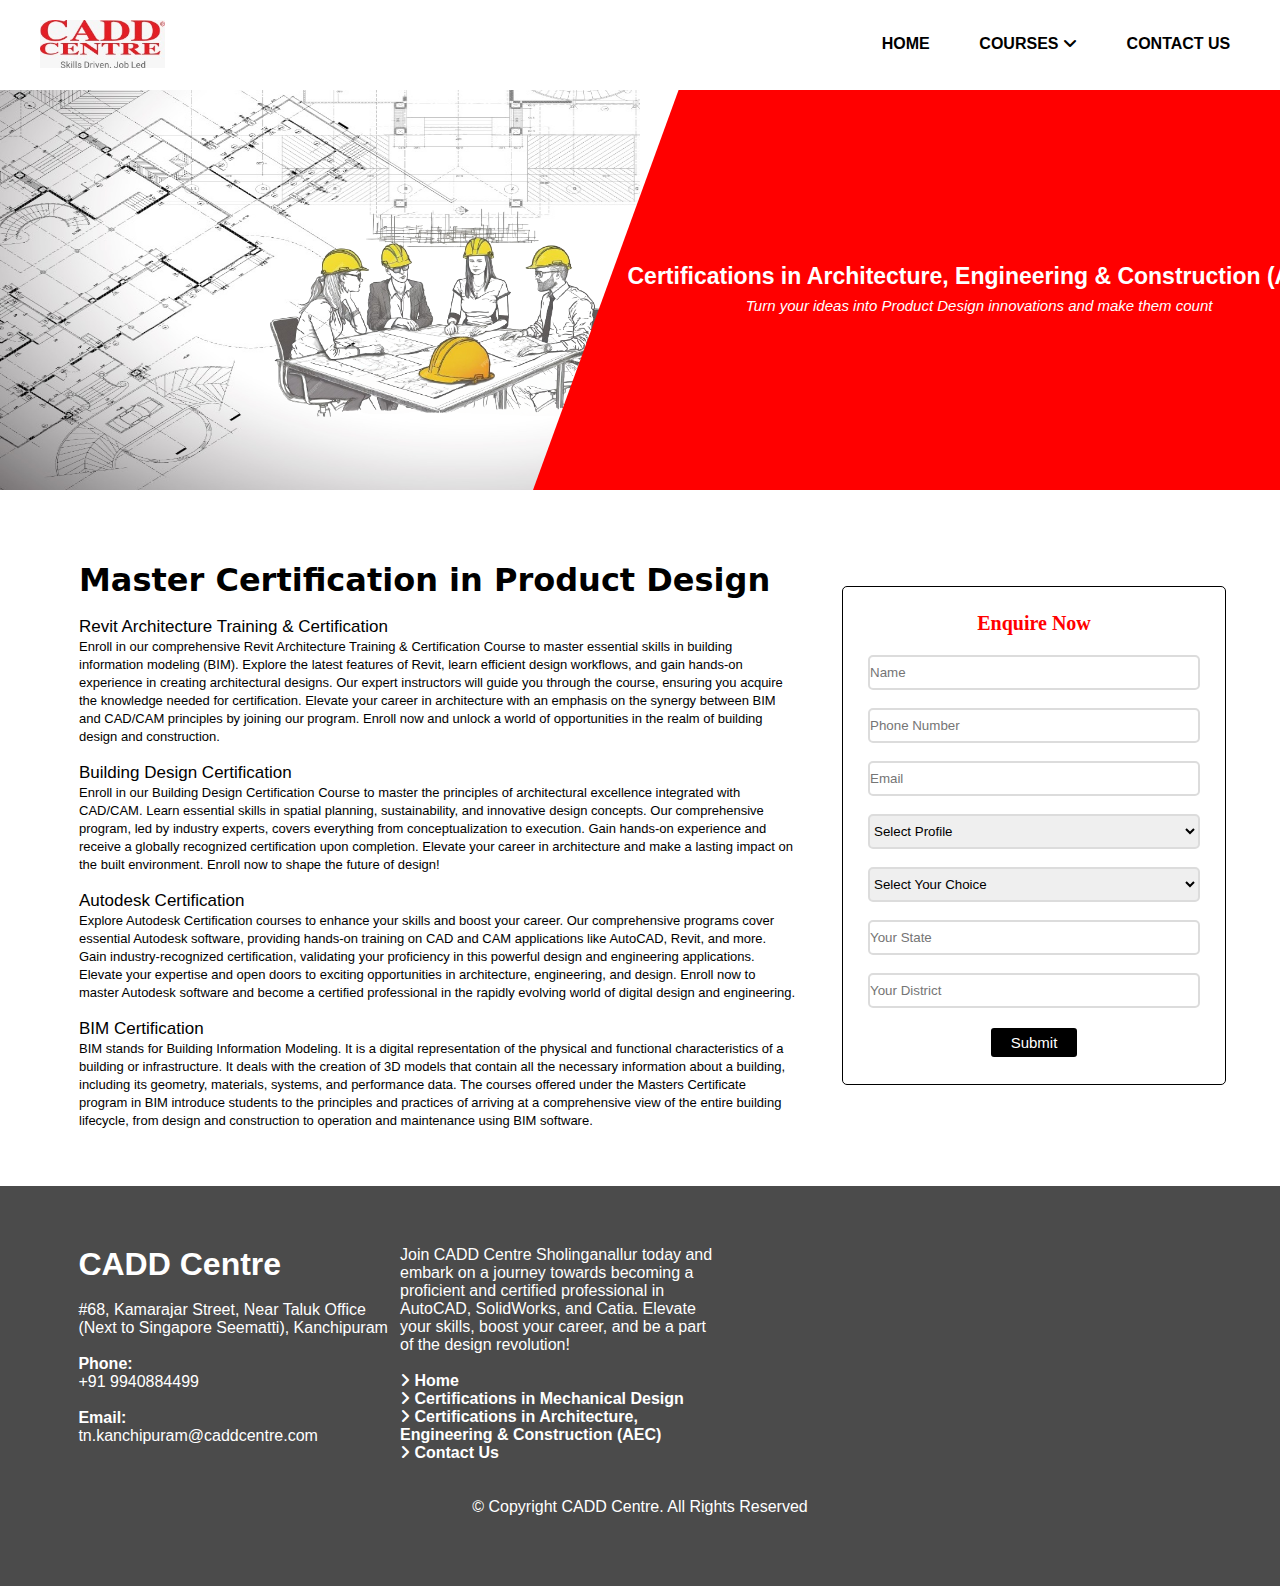
==== civil.html @ 7d3928d8 "cadd" ====
<!DOCTYPE html>
<html lang="en">

<head>
    <meta charset="UTF-8" />
    <meta name="viewport" content="width=device-width, initial-scale=1.0" />
    <title>Civil | CADD Centre</title>

    <!-- icon link -->
    <link rel="stylesheet" href="https://cdnjs.cloudflare.com/ajax/libs/font-awesome/4.7.0/css/font-awesome.min.css" />

    <!-- jquery cdn -->
    <script src="https://ajax.googleapis.com/ajax/libs/jquery/3.7.1/jquery.min.js"></script>
    <!-- <script src="jquery-3.7.1.min.js"></script> -->

    <!-- external css -->
    <link rel="stylesheet" href="style/civil.css" />

    <!-- JavaScript link  -->
    <meta name="viewport" content="width=device-width, initial-scale=1.0" />

    <!-- Fontawesome Link for Icons -->
    <link rel="stylesheet" href="https://cdnjs.cloudflare.com/ajax/libs/font-awesome/6.3.0/css/all.min.css" />

    <!-- js - start -->
    <!-- <script type="text/javascript" src="https://cdn.jsdelivr.net/npm/@emailjs/browser@3/dist/email.min.js">
    </script>
    <script type="text/javascript">
        (function () {
            emailjs.init("lBMxgaxpYHD79GW4n");
        })();
    </script> -->
    <!-- js - end -->
</head>

<body>
    <!-- Navbar -->
    <section id="nav">
        <div id="nav1">
            <a href="index.html"><img id="image" src="img/cadd_centre_logo.jpg" alt=""></a>
        </div>
        <div>

        </div>
        <div id="nav2">
            <ul id="ull">
                <li><a href="index.html"><strong>HOME</strong></a></li>
                <div id="crse">
                    <li><strong>COURSES&nbsp;<i class="fa fa-angle-down" aria-hidden="true"></i></strong></li>
                    <div id="dv1">
                        <a href="mech.html">
                            <li>Certifications in Mechanical Design</li>
                        </a>
                        <hr width="90%">
                        <a href="civil.html">
                            <li>Certifications in Architecture, Engineering & Construction (AEC)</li>
                        </a>
                    </div>
                </div>
                <li><a href="#contact"><strong>CONTACT US</strong></a></li>
            </ul>
        </div>
        <i id="ic" class="fa fa-bars" aria-hidden="true" onclick="ic()"></i>
    </section>

    <!-- Section1 -->
    <section id="section1">
        <div id="div_img">
            <img id="civil_banner" src="img/civil banner_cleanup.jpg" width="100%" height="400px" alt="" />
            <img id="civil_img" src="img/civil_img-removebg-preview.png" width="30%" alt="" />
        </div>
        <div id="div_con">
            <div>
                <p class="b-heading"><strong>
                        Certifications in Architecture, Engineering & Construction (AEC)</strong><br>
                    <span style="font-style: italic;">
                        Turn your ideas into Product Design innovations and make them count
                    </span>
                </p>
            </div>
        </div>
    </section><br><br>

    <!-- Content -->
    <section class="content">
        <div class="left-c">
            <div class="container-box  cb-1" id="d1">
                <h1>Master Certification in Product Design</h1><br>
                <ul id="ul0">
                    <li><p>Revit Architecture Training & Certification</p>
                    <span class="span0">Enroll in our comprehensive Revit Architecture Training & Certification Course to master essential skills in building information modeling (BIM). Explore the latest features of Revit, learn efficient design workflows, and gain hands-on experience in creating architectural designs. Our expert instructors will guide you through the course, ensuring you acquire the knowledge needed for certification. Elevate your career in architecture with an emphasis on the synergy between BIM and CAD/CAM principles by joining our program. Enroll now and unlock a world of opportunities in the realm of building design and construction.</span></li><br>
                    <li><p>Building Design Certification</p>
                    <span class="span0">Enroll in our Building Design Certification Course to master the principles of architectural excellence integrated with CAD/CAM. Learn essential skills in spatial planning, sustainability, and innovative design concepts. Our comprehensive program, led by industry experts, covers everything from conceptualization to execution. Gain hands-on experience and receive a globally recognized certification upon completion. Elevate your career in architecture and make a lasting impact on the built environment. Enroll now to shape the future of design!</span></li><br>
                    <li><p>Autodesk Certification</p>
                    <span class="span0">Explore Autodesk Certification courses to enhance your skills and boost your career. Our comprehensive programs cover essential Autodesk software, providing hands-on training on CAD and CAM applications like AutoCAD, Revit, and more. Gain industry-recognized certification, validating your proficiency in this powerful design and engineering applications. Elevate your expertise and open doors to exciting opportunities in architecture, engineering, and design. Enroll now to master Autodesk software and become a certified professional in the rapidly evolving world of digital design and engineering.</span></li><br>
                    <li><p>BIM Certification</p>
                    <span class="span0">BIM stands for Building Information Modeling. It is a digital representation of the physical and functional characteristics of a building or infrastructure. It deals with the creation of 3D models that contain all the necessary information about a building, including its geometry, materials, systems, and performance data. The courses offered under the Masters Certificate program in BIM introduce students to the principles and practices of arriving at a comprehensive view of the entire building lifecycle, from design and construction to operation and maintenance using BIM software.</span></li>
                    
                </ul>
            </div>
        </div>

        <!-- Form -->
        <div class="form">
            <form>
                <p class="en"><strong>Enquire Now</strong></p>
                <input class="form-in" id="name" type="text" placeholder="Name" required /><br />
                <input class="form-in" id="number" type="tel" placeholder="Phone Number" required /><br />
                <input class="form-in" id="email" type="email" placeholder="Email" required /><br />
                <select class="form-in" name="" id="form-profile" required>
                    <option value="Select Profile">Select Profile</option>
                    <option value="Student (1st, 2nd, 3rd Year)">Student (1st, 2nd, 3rd Year)</option>
                    <option value="Student (Final Year)">Student (Final Year)</option>
                    <option value="Graduate / Job Seeker">Graduate / Job Seeker</option>
                    <option value="Working Professional">Working Professional</option>
                </select><br />
                <select class="form-in" name="" id="form-certificate" required>
                    <option value="Select Your Choice">Select Your Choice</option>
                    <option value="Expert Certification in Architecture Design">Revit Architecture Training & Certification</option>
                    <option value="Expert Certification in Building Design">Building Design Certification</option>
                    <option value="Expert Certification in Interior Design">Autodesk Certification</option>
                </select><br />
                <input class="form-in" id="state" type="text" placeholder="Your State" class="inp1" required />&nbsp;
                <input type="text" id="district" placeholder="Your District" class="inp1 form-in" required /><br />

                <button type="submit" class="fs-btn" onclick="sendmail()">Submit</button>
            </form>
        </div>
    </section>

    <!-- Footer -->
    <section id="f00">
        <div id="f01">
            <div id="f02">
                <h1>CADD Centre</h1><br>
                <p>#68, Kamarajar Street, Near Taluk Office (Next to Singapore Seematti), Kanchipuram <br><br>
                <h4>Phone:</h4>+91 9940884499 <br><br>
                <h4>Email:</h4>tn.kanchipuram@caddcentre.com
                </p>
            </div>
            <div id="f03">
                <p>Join CADD Centre Sholinganallur today and embark on a journey towards becoming a proficient and
                    certified professional in AutoCAD, SolidWorks, and Catia. Elevate your skills, boost your career,
                    and be a part of the design revolution!</p><br>
                <ul>
                    <a href="index.html">
                        <li><i class="fa fa-angle-right" aria-hidden="true"></i> Home</li>
                    </a>
                    <a href="#">
                        <li><i class="fa fa-angle-right" aria-hidden="true"></i> Certifications in Mechanical Design</li>
                    </a>
                    <a href="civil.html">
                        <li><i class="fa fa-angle-right" aria-hidden="true"></i> Certifications in Architecture,
                            Engineering & Construction (AEC)</li>
                    </a>
                    <a href="index.html">
                        <li><i class="fa fa-angle-right" aria-hidden="true"></i> Contact Us</li>
                    </a>
                </ul>
            </div>
            <div id="f04">
                <iframe width="100%" height="100%" id="gmap_canvas"
                    src="https://maps.google.com/maps?q=68, Kamarajar Street, Near Taluk Office (Next to Singapore Seematti), Kanchipuram &t=&z=10&ie=UTF8&iwloc=&output=embed"
                    frameborder="0" scrolling="no" marginheight="0" marginwidth="0"></iframe>
            </div>
        </div>
        <div id="f05">
            <br><br>
            © Copyright CADD Centre. All Rights Reserved
        </div>
    </section>

    <!-- Mlist -->
    <div id="mlist2">
        <span id="x2">&times;</span><br><br>
        <img src="image/cadd_centre_logo.svg" alt="">
        <ul>
            <a href="index.html">
                <li>HOME</li>
            </a>
            <li id="crs">COURSES&nbsp;<i class="fa fa-angle-down" aria-hidden="true"></i></li>
            <div id="d0001">
                <li><a href="mech.html">Certification in Mechanical Design</a></li>
                <hr width="80%">
                <li><a href="civil.html">Cerification in AEC</a></li>
            </div>
            <a href="">
                <li>CONTACT US</li>
            </a>
        </ul>
    </div>

</body>
<script>

    // EmailJs----------------------------------------------
    function sendmail() {
        console.log("inner send mail");
        var params = {
            name: document.getElementById("name").value,
            number: document.getElementById("number").value,
            email: document.getElementById("email").value,
            profile: document.getElementById("form-profile").value,
            certificate: document.getElementById("form-certificate").value,
            state: document.getElementById("state").value,
            district: document.getElementById("district").value
        }
        // emailjs.send("service_7q9h3kd", "template_8ku6hkp", params).then(function (res) {
        emailjs.send("service_7q9h3kd", "template_ga7hlzd", params).then(function (res) {
            alert("success! " + res.status);
        })
    }

    // Navbar-------------------------------------------------
    $(function () {
        $("#crse").click(function () {
            $("#dv1").slideToggle()
        })
    })

    // Responsive Navbar--------------------------------------
    $(function () {
        $("#ic").click(function () {
            $("#mlist2").slideToggle()
        })
        $("#x2").click(function () {
            $("#mlist2").slideToggle()
        })
    })

    $(function () {
        $("#crs").click(function () {
            $("#d0001").slideToggle()
        })
    })

</script>

</html>
---- style/civil.css ----
/* Civil Page */
* {
  margin: 0;
  padding: 0;
  box-sizing: border-box;
}

a {
  text-decoration: none;
}

/* --------------------------------------------------- */

/* Navbar */
#nav {
  font-family: 'Segoe UI', Tahoma, Geneva, Verdana, sans-serif;
  background-color: #fff;
  width: 100%;
  height: 90px;
  display: flex;
  position: sticky;
  top: 0px;
  z-index: 50;
  cursor: pointer;
}

#nav1 {
  width: 30%;
}

#nav1 #image {
  width: 65%;
  margin-left: 40px;
  margin-top: 20px;
}

#nav2 {
  width: 70%;
  margin-left: 50%;
}

#ull {
  display: flex;
  justify-content: space-evenly;
  padding-top: 35px;
  list-style-type: none;
}

#ull li:hover {
  color: red;
}

#dv2 {
  background-color: #ffffff;
  height: auto;
  display: none;
  position: absolute;
  top: 90px;
  z-index: 100;
  margin-left: -5px;
  padding: 10px;
  border: 1px solid rgb(165, 165, 165);
  border-top: none;
}

#nav2 #dv1 {
  background-color: #ffffff;
  height: 120px;
  display: none;
  position: absolute;
  top: 90px;
  z-index: 100;
  margin-left: -100px;
  padding: 10px 10px;
  border: 1px solid rgb(165, 165, 165);
  border-top: none;
}


#nav2 a {
  color: black;
}

#nav2 a:hover {
  color: red;
}

#dv1 li {
  padding: 10px;
}

#dv2 li {
  padding: 5px;
}

#ic {
  display: none;
  cursor: pointer;
  margin: 25px;
}

#dv2 li {
  margin-top: 10px;
  width: 50%;
}

/* --------------------------------------------------- */

/* Section 1 */
#section1 {
  font-family: "Segoe UI", Tahoma, Geneva, Verdana, sans-serif;
  display: flex;
  width: 100%;
  height: 400px;
  overflow: hidden;
  margin-bottom: 10px;
}

#div_img {
  width: 50%;
  height: 400px;
}

#civil_banner {
  width: 50%;
  height: 400px;
  position: absolute;
}

#civil_img {
  position: absolute;
  margin-left: 250px;
  top: 200px;
  left: 0%;
}

#div_con {
  overflow: hidden;
  z-index: 10;
  width: 70%;
  height: 400px;
  background: #ff0000;
  transform-origin: bottom left;
  transform: skew(-20deg, 0deg);
  display: flex;
  align-items: center;
  justify-content: center;
}

.b-heading {
  text-align: center;
  color: white;
  font-size: 23px;
}

.b-heading span {
  font-size: 15px;
}

#div_con div {
  transform: skew(20deg, 0deg);
  width: 100%;
  display: flex;
  flex-direction: column;
  align-items: center;
  justify-content: center;
}

/* --------------------------------------------------- */

/* Content */
.content {
  display: flex;
  justify-content: center;
  gap: 20px;
  height: 650px;
  width: 100%;
}

#d1 h1{
  font-family: system-ui, -apple-system, BlinkMacSystemFont, 'Segoe UI', Roboto, Oxygen, Ubuntu, Cantarell, 'Open Sans', 'Helvetica Neue', sans-serif;
  text-align: left;
}

#d1 #ul0 li{
  list-style-type: none;
}

#d1 #ul0 p{
  font-family: Impact, Haettenschweiler, 'Arial Narrow Bold', sans-serif;
  font-size: 17px;
}

#d1 #ul0 .span0{
  font-family: 'Segoe UI', Tahoma, Geneva, Verdana, sans-serif;
  font-size: 13px;
}

.content .left-c {
  width: 60%;
  padding: 25px;
}

.content .form {
  width: 30%;
}

/* --------------------------------------------------- */

/* Form*/
.en {
  font-size: 20px;
  color: red;
  margin-bottom: 20px;
}

.form form {
  margin-top: 50px;
  border: 1px solid;
  border-radius: 5px;
  display: flex;
  flex-direction: column;
  padding: 25px;
  align-items: center;
}

.form form input,
select {
  height: 35px;
  border: 2px solid gainsboro;
  border-radius: 5px;
  width: 100%;
}

.form form input:focus,
select:focus {
  border: 2px solid gainsboro;
  outline: none;
}

.form form button {
  padding: 6px 20px;
  border: 2px solid;
  border-radius: 5px;
  font-size: 15px;
  color: white;
  background-color: black;
}

.form form button:hover {
  background-color: red;
}

/* --------------------------------------------------- */

/* Footer */
#f00 {
  margin-top: 0px;
  font-family: 'Segoe UI', Tahoma, Geneva, Verdana, sans-serif;
  width: 100%;
  height: 400px;
  color: white;
  background-color: rgb(75, 75, 75);
}

#f01 {
  width: 90%;
  display: flex;
  padding: 0px 40px;
  margin-left: 3%;
}

#f02 {
  margin-top: 60px;
  width: 30%;
}

#f03 {
  margin-top: 60px;
  width: 30%;
}

#f03 a {
  text-decoration: none;
  color: black;
}

#f03 i {
  color: white;
}

#f03 li {
  color: white;
  font-weight: bolder;
  list-style-type: none;
}

#f03 li:hover {
  color: red;
}

#f04 {
  margin-top: 60px;
  margin-left: 5%;
  width: 30%;
}

#f05 {
  text-align: center;
}

/* --------------------------------------------------- */

/* M-List */
#mlist2 {
  position: fixed;
  display: none;
  background-color: rgb(255, 255, 255);
  width: 100%;
  height: 100%;
  font-family: Impact, Haettenschweiler, 'Arial Narrow Bold', sans-serif;
  top: 0;
  z-index: 100;
  padding: 5%;
  text-align: center;
}

#mlist2 ul {
  margin-top: 50px;
}

#mlist2 li {
  font-size: 20px;
  width: 100%;
  list-style-type: none;
  line-height: 30px;
  border-radius: 10px;
}

#mlist2 #d0001 {
  display: none;
  height: auto;
  background-color: #fff;
  top: 0px;
  z-index: 100;
  position: relative;
}

#mlist2 #d0001 hr {
  margin-left: 10%;
}

#mlist2 #d0001 li a {
  font-size: 15px;
  font-weight: bolder;
  font-family: 'Segoe UI', Tahoma, Geneva, Verdana, sans-serif;
  color: rgb(107, 107, 107);
}

#mlist2 #d0001 li a:hover {
  color: red;
}

#mlist2 img {
  width: 30%;
  display: block;
  margin-right: auto;
  margin-left: auto;
}

#mlist2 a {
  color: black;
}

#mlist2 #x2 {
  font-size: 40px;
}

#mlist2 #x2:hover {
  color: grey;
}

/* --------------------------------------------------- */

/* Responsive */
/* Navbar */
@media screen and (max-width:600px) {
  #nav {
    width: 100%;
    height: 60px;
  }

  #nav1 #image {
    width: 100px;
    margin-left: 10%;
  }

  #ull {
    display: none;
  }

  #ic {
    display: block;
    font-size: 20px;
  }

  /* #ull a{
      display: block;
      float: none;
  } */
}

/* --------------------------------------------------- */

/* Section 1 */
@media screen and (max-width:600px) {
  #section1 {
    flex-direction: column;
    margin: 30px 0px !important;

  }

  #div_img {
    width: auto;
    height: 250px !important;
    position: relative;
  }

  #civil_banner {
    width: 100%;
    height: 250px;
  }

  .b-heading {
    text-align: center;
    font-size: 20px;
  }

  .b-heading span {
    font-size: 10px;
  }

  #civil_img {
    height: 145px;
    width: auto;
    position: absolute;
    left: -110px;
    top: 80px;
  }

  #div_con {
    transform: skew(0deg, 0deg);
    width: 100%;
    height: 200px;
    background: #ff0000;
    display: flex;
    align-items: center;
    justify-content: center;
  }

  #div_con div {
    transform: skew(0deg, 0deg);
  }
}

/* --------------------------------------------------- */

/* Content */
@media screen and (max-width :600px) {
  .content {
    margin-top: -50px;
    flex-direction: column;
    align-items: center;
    justify-content: center;
    width: 100%;
    height: auto;

  }

  #d1 {
    text-align: justify;
  }

  #d1 h1{
    text-align: center;
  }

  .left-c {
    width: 90% !important;
  }

  .container-box {
    padding: 20px !important;
  }

  .en {
    font-size: 20px !important;
    color: red !important;
    margin: 20px !important;
  }

  .form {
    margin-top: -50px;
    width: 90% !important;
  }

  .form-in {
    width: 90% !important;
    padding: 20px !important;
  }

  .fs-btn {
    padding: 6px 20px !important;
    border: 2px solid !important;
    border-radius: 5px !important;
    font-size: 15px !important;
    color: white !important;
    background-color: black !important;
    margin-bottom: 20px !important;
  }

  .fs-btn:hover {
    background-color: red !important;
  }
}

/* --------------------------------------------------- */

/* Footer */
@media screen and (max-width:600px) {
  #f00 {
    width: 100%;
    height: 650px;
  }

  #f01 {
    width: 100%;
    display: block;
    padding: 0%;
    margin-left: 0%;
    text-align: center;
    font-size: 12px;
  }

  #f03 ul {
    text-align: left;
  }

  #f02,
  #f03,
  #f04 {
    margin-top: 20px;
    width: 100%;
  }

  #f04 {
    margin-left: auto;
    margin-right: auto;
    width: 90%;
  }

  #f05 {
    font-size: 12px;
  }

  #f03 li {
    width: 90%;
    margin-left: auto;
    margin-right: auto;
  }

}

/* --------------------------------------------------- */
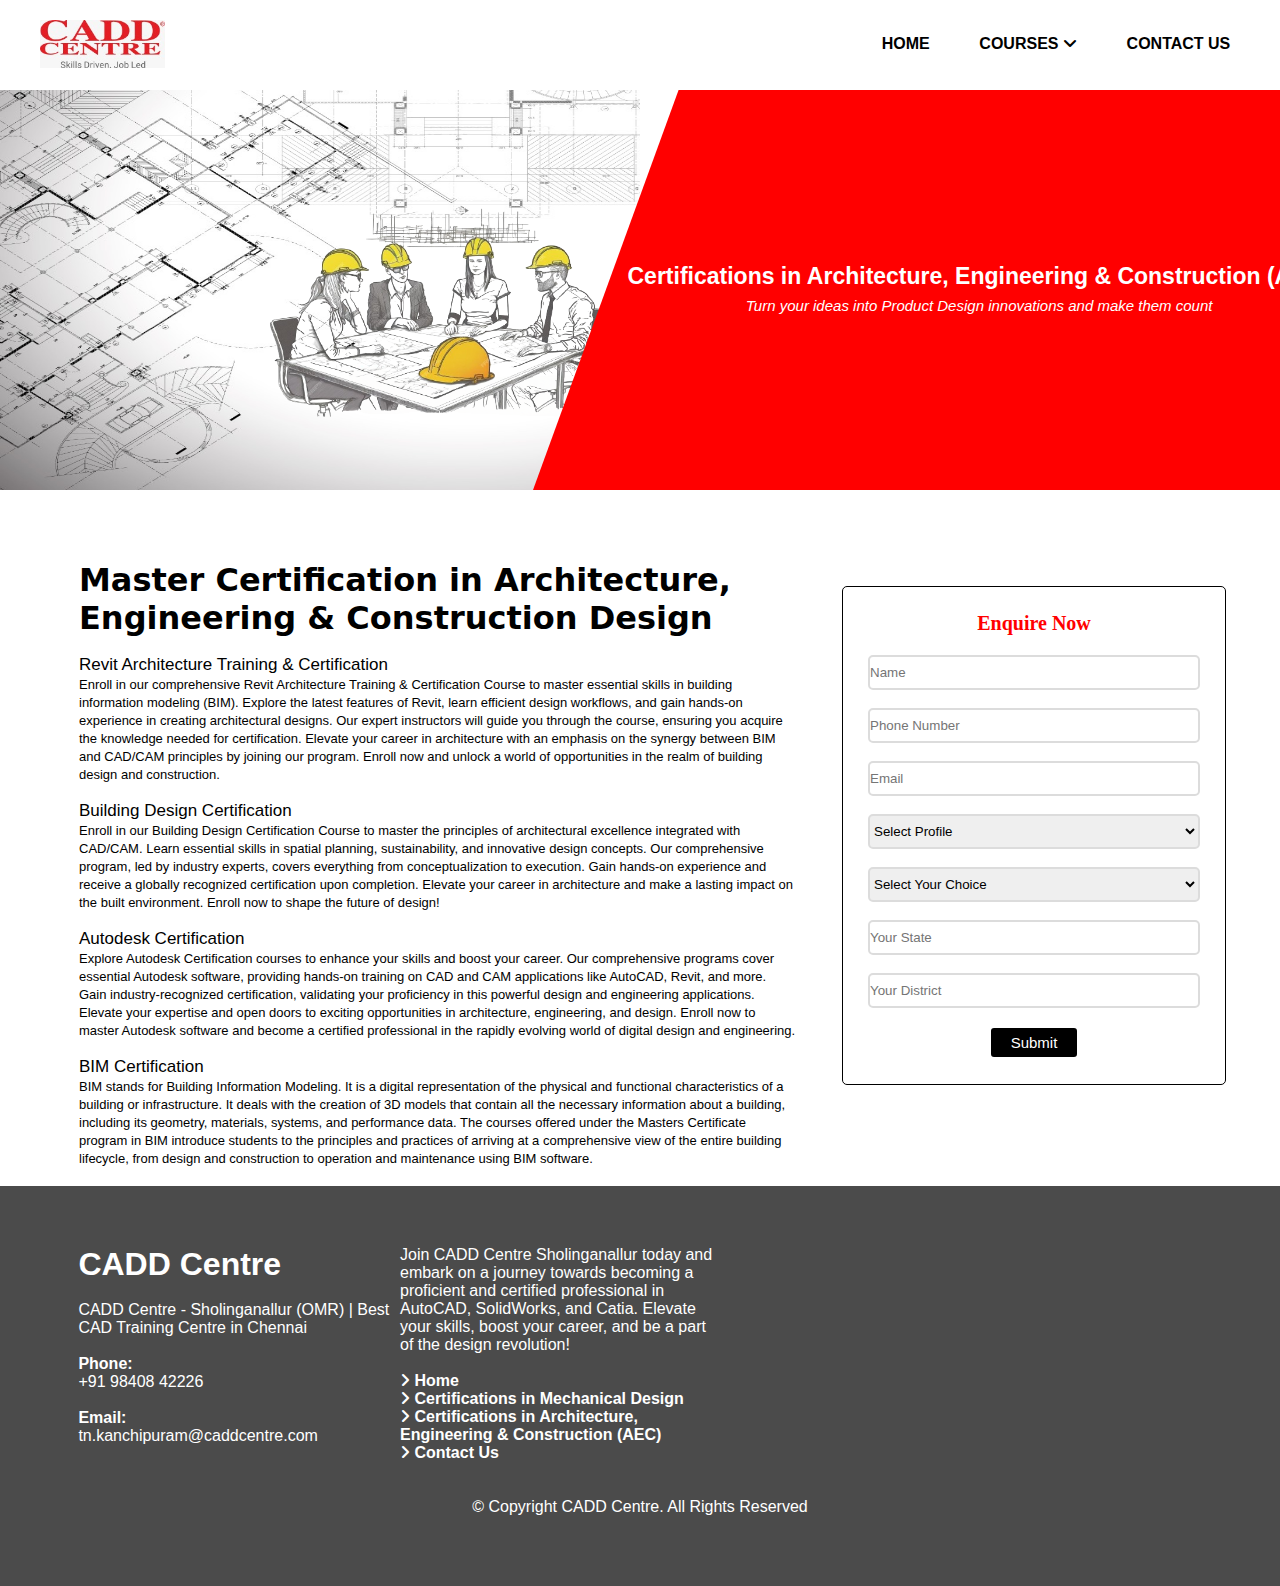
==== commit e5687082: "index" ====
--- a/civil.html
+++ b/civil.html
@@ -57,7 +57,7 @@
                         </a>
                     </div>
                 </div>
-                <li><a href="#contact"><strong>CONTACT US</strong></a></li>
+                <li><a href="#d1"><strong>CONTACT US</strong></a></li>
             </ul>
         </div>
         <i id="ic" class="fa fa-bars" aria-hidden="true" onclick="ic()"></i>
@@ -85,17 +85,51 @@
     <section class="content">
         <div class="left-c">
             <div class="container-box  cb-1" id="d1">
-                <h1>Master Certification in Product Design</h1><br>
+                <h1>Master Certification in Architecture, Engineering & Construction Design</h1><br>
                 <ul id="ul0">
-                    <li><p>Revit Architecture Training & Certification</p>
-                    <span class="span0">Enroll in our comprehensive Revit Architecture Training & Certification Course to master essential skills in building information modeling (BIM). Explore the latest features of Revit, learn efficient design workflows, and gain hands-on experience in creating architectural designs. Our expert instructors will guide you through the course, ensuring you acquire the knowledge needed for certification. Elevate your career in architecture with an emphasis on the synergy between BIM and CAD/CAM principles by joining our program. Enroll now and unlock a world of opportunities in the realm of building design and construction.</span></li><br>
-                    <li><p>Building Design Certification</p>
-                    <span class="span0">Enroll in our Building Design Certification Course to master the principles of architectural excellence integrated with CAD/CAM. Learn essential skills in spatial planning, sustainability, and innovative design concepts. Our comprehensive program, led by industry experts, covers everything from conceptualization to execution. Gain hands-on experience and receive a globally recognized certification upon completion. Elevate your career in architecture and make a lasting impact on the built environment. Enroll now to shape the future of design!</span></li><br>
-                    <li><p>Autodesk Certification</p>
-                    <span class="span0">Explore Autodesk Certification courses to enhance your skills and boost your career. Our comprehensive programs cover essential Autodesk software, providing hands-on training on CAD and CAM applications like AutoCAD, Revit, and more. Gain industry-recognized certification, validating your proficiency in this powerful design and engineering applications. Elevate your expertise and open doors to exciting opportunities in architecture, engineering, and design. Enroll now to master Autodesk software and become a certified professional in the rapidly evolving world of digital design and engineering.</span></li><br>
-                    <li><p>BIM Certification</p>
-                    <span class="span0">BIM stands for Building Information Modeling. It is a digital representation of the physical and functional characteristics of a building or infrastructure. It deals with the creation of 3D models that contain all the necessary information about a building, including its geometry, materials, systems, and performance data. The courses offered under the Masters Certificate program in BIM introduce students to the principles and practices of arriving at a comprehensive view of the entire building lifecycle, from design and construction to operation and maintenance using BIM software.</span></li>
-                    
+                    <li>
+                        <p>Revit Architecture Training & Certification</p>
+                        <span class="span0">Enroll in our comprehensive Revit Architecture Training & Certification
+                            Course to master essential skills in building information modeling (BIM). Explore the latest
+                            features of Revit, learn efficient design workflows, and gain hands-on experience in
+                            creating architectural designs. Our expert instructors will guide you through the course,
+                            ensuring you acquire the knowledge needed for certification. Elevate your career in
+                            architecture with an emphasis on the synergy between BIM and CAD/CAM principles by joining
+                            our program. Enroll now and unlock a world of opportunities in the realm of building design
+                            and construction.</span>
+                    </li><br>
+                    <li>
+                        <p>Building Design Certification</p>
+                        <span class="span0">Enroll in our Building Design Certification Course to master the principles
+                            of architectural excellence integrated with CAD/CAM. Learn essential skills in spatial
+                            planning, sustainability, and innovative design concepts. Our comprehensive program, led by
+                            industry experts, covers everything from conceptualization to execution. Gain hands-on
+                            experience and receive a globally recognized certification upon completion. Elevate your
+                            career in architecture and make a lasting impact on the built environment. Enroll now to
+                            shape the future of design!</span>
+                    </li><br>
+                    <li>
+                        <p>Autodesk Certification</p>
+                        <span class="span0">Explore Autodesk Certification courses to enhance your skills and boost your
+                            career. Our comprehensive programs cover essential Autodesk software, providing hands-on
+                            training on CAD and CAM applications like AutoCAD, Revit, and more. Gain industry-recognized
+                            certification, validating your proficiency in this powerful design and engineering
+                            applications. Elevate your expertise and open doors to exciting opportunities in
+                            architecture, engineering, and design. Enroll now to master Autodesk software and become a
+                            certified professional in the rapidly evolving world of digital design and
+                            engineering.</span>
+                    </li><br>
+                    <li>
+                        <p>BIM Certification</p>
+                        <span class="span0">BIM stands for Building Information Modeling. It is a digital representation
+                            of the physical and functional characteristics of a building or infrastructure. It deals
+                            with the creation of 3D models that contain all the necessary information about a building,
+                            including its geometry, materials, systems, and performance data. The courses offered under
+                            the Masters Certificate program in BIM introduce students to the principles and practices of
+                            arriving at a comprehensive view of the entire building lifecycle, from design and
+                            construction to operation and maintenance using BIM software.</span>
+                    </li>
+
                 </ul>
             </div>
         </div>
@@ -116,7 +150,8 @@
                 </select><br />
                 <select class="form-in" name="" id="form-certificate" required>
                     <option value="Select Your Choice">Select Your Choice</option>
-                    <option value="Expert Certification in Architecture Design">Revit Architecture Training & Certification</option>
+                    <option value="Expert Certification in Architecture Design">Revit Architecture Training &
+                        Certification</option>
                     <option value="Expert Certification in Building Design">Building Design Certification</option>
                     <option value="Expert Certification in Interior Design">Autodesk Certification</option>
                 </select><br />
@@ -133,8 +168,8 @@
         <div id="f01">
             <div id="f02">
                 <h1>CADD Centre</h1><br>
-                <p>#68, Kamarajar Street, Near Taluk Office (Next to Singapore Seematti), Kanchipuram <br><br>
-                <h4>Phone:</h4>+91 9940884499 <br><br>
+                <p>CADD Centre - Sholinganallur (OMR) | Best CAD Training Centre in Chennai <br><br>
+                <h4>Phone:</h4>+91 98408 42226 <br><br>
                 <h4>Email:</h4>tn.kanchipuram@caddcentre.com
                 </p>
             </div>
@@ -147,7 +182,8 @@
                         <li><i class="fa fa-angle-right" aria-hidden="true"></i> Home</li>
                     </a>
                     <a href="#">
-                        <li><i class="fa fa-angle-right" aria-hidden="true"></i> Certifications in Mechanical Design</li>
+                        <li><i class="fa fa-angle-right" aria-hidden="true"></i> Certifications in Mechanical Design
+                        </li>
                     </a>
                     <a href="civil.html">
                         <li><i class="fa fa-angle-right" aria-hidden="true"></i> Certifications in Architecture,
@@ -159,9 +195,8 @@
                 </ul>
             </div>
             <div id="f04">
-                <iframe width="100%" height="100%" id="gmap_canvas"
-                    src="https://maps.google.com/maps?q=68, Kamarajar Street, Near Taluk Office (Next to Singapore Seematti), Kanchipuram &t=&z=10&ie=UTF8&iwloc=&output=embed"
-                    frameborder="0" scrolling="no" marginheight="0" marginwidth="0"></iframe>
+                <iframe style="height:100%;width:100%;border:0;" frameborder="0"
+                    src="https://www.google.com/maps/embed/v1/place?q=CADD+Centre+-+Sholinganallur+(OMR)+|+Best+CAD+Training+Centre+in+Chennai,+Sholinganallur,+Chennai,+Tamil+Nadu,+India&key=AIzaSyBFw0Qbyq9zTFTd-tUY6dZWTgaQzuU17R8"></iframe>
             </div>
         </div>
         <div id="f05">
@@ -184,7 +219,7 @@
                 <hr width="80%">
                 <li><a href="civil.html">Cerification in AEC</a></li>
             </div>
-            <a href="">
+            <a href="#d1">
                 <li>CONTACT US</li>
             </a>
         </ul>
@@ -194,22 +229,21 @@
 <script>
 
     // EmailJs----------------------------------------------
-    function sendmail() {
-        console.log("inner send mail");
-        var params = {
-            name: document.getElementById("name").value,
-            number: document.getElementById("number").value,
-            email: document.getElementById("email").value,
-            profile: document.getElementById("form-profile").value,
-            certificate: document.getElementById("form-certificate").value,
-            state: document.getElementById("state").value,
-            district: document.getElementById("district").value
-        }
-        // emailjs.send("service_7q9h3kd", "template_8ku6hkp", params).then(function (res) {
-        emailjs.send("service_7q9h3kd", "template_ga7hlzd", params).then(function (res) {
-            alert("success! " + res.status);
-        })
-    }
+    // function sendmail() {
+    //     console.log("inner send mail");
+    //     var params = {
+    //         name: document.getElementById("name").value,
+    //         number: document.getElementById("number").value,
+    //         email: document.getElementById("email").value,
+    //         profile: document.getElementById("form-profile").value,
+    //         certificate: document.getElementById("form-certificate").value,
+    //         state: document.getElementById("state").value,
+    //         district: document.getElementById("district").value
+    //     }
+    //     emailjs.send("service_7q9h3kd", "template_ga7hlzd", params).then(function (res) {
+    //         alert("success! " + res.status);
+    //     })
+    // }
 
     // Navbar-------------------------------------------------
     $(function () {
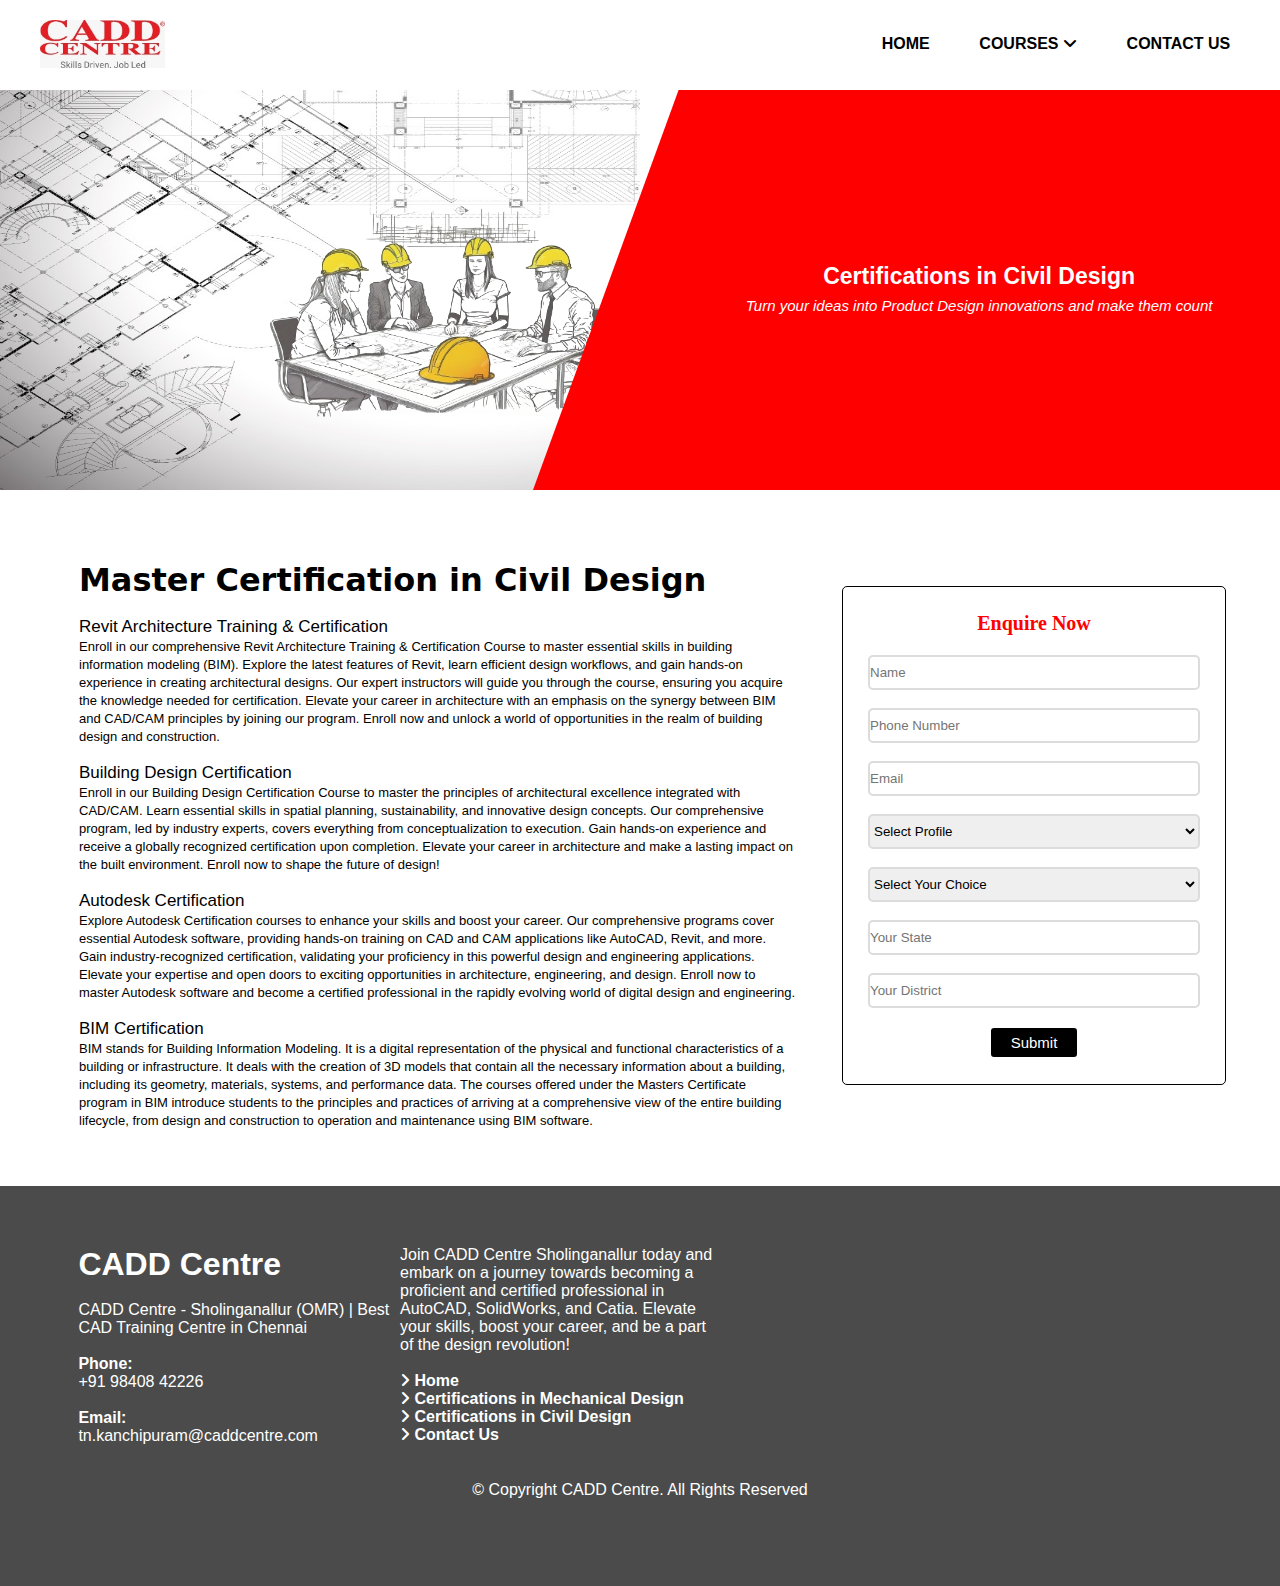
==== commit 8546dbd2: "cadd" ====
--- a/civil.html
+++ b/civil.html
@@ -53,7 +53,7 @@
                         </a>
                         <hr width="90%">
                         <a href="civil.html">
-                            <li>Certifications in Architecture, Engineering & Construction (AEC)</li>
+                            <li>Certifications in Civil Design</li>
                         </a>
                     </div>
                 </div>
@@ -72,7 +72,7 @@
         <div id="div_con">
             <div>
                 <p class="b-heading"><strong>
-                        Certifications in Architecture, Engineering & Construction (AEC)</strong><br>
+                        Certifications in Civil Design</strong><br>
                     <span style="font-style: italic;">
                         Turn your ideas into Product Design innovations and make them count
                     </span>
@@ -85,7 +85,7 @@
     <section class="content">
         <div class="left-c">
             <div class="container-box  cb-1" id="d1">
-                <h1>Master Certification in Architecture, Engineering & Construction Design</h1><br>
+                <h1>Master Certification in Civil Design</h1><br>
                 <ul id="ul0">
                     <li>
                         <p>Revit Architecture Training & Certification</p>
@@ -186,8 +186,7 @@
                         </li>
                     </a>
                     <a href="civil.html">
-                        <li><i class="fa fa-angle-right" aria-hidden="true"></i> Certifications in Architecture,
-                            Engineering & Construction (AEC)</li>
+                        <li><i class="fa fa-angle-right" aria-hidden="true"></i> Certifications in Civil Design</li>
                     </a>
                     <a href="index.html">
                         <li><i class="fa fa-angle-right" aria-hidden="true"></i> Contact Us</li>
@@ -217,7 +216,7 @@
             <div id="d0001">
                 <li><a href="mech.html">Certification in Mechanical Design</a></li>
                 <hr width="80%">
-                <li><a href="civil.html">Cerification in AEC</a></li>
+                <li><a href="civil.html">Cerification in Civil Design</a></li>
             </div>
             <a href="#d1">
                 <li>CONTACT US</li>
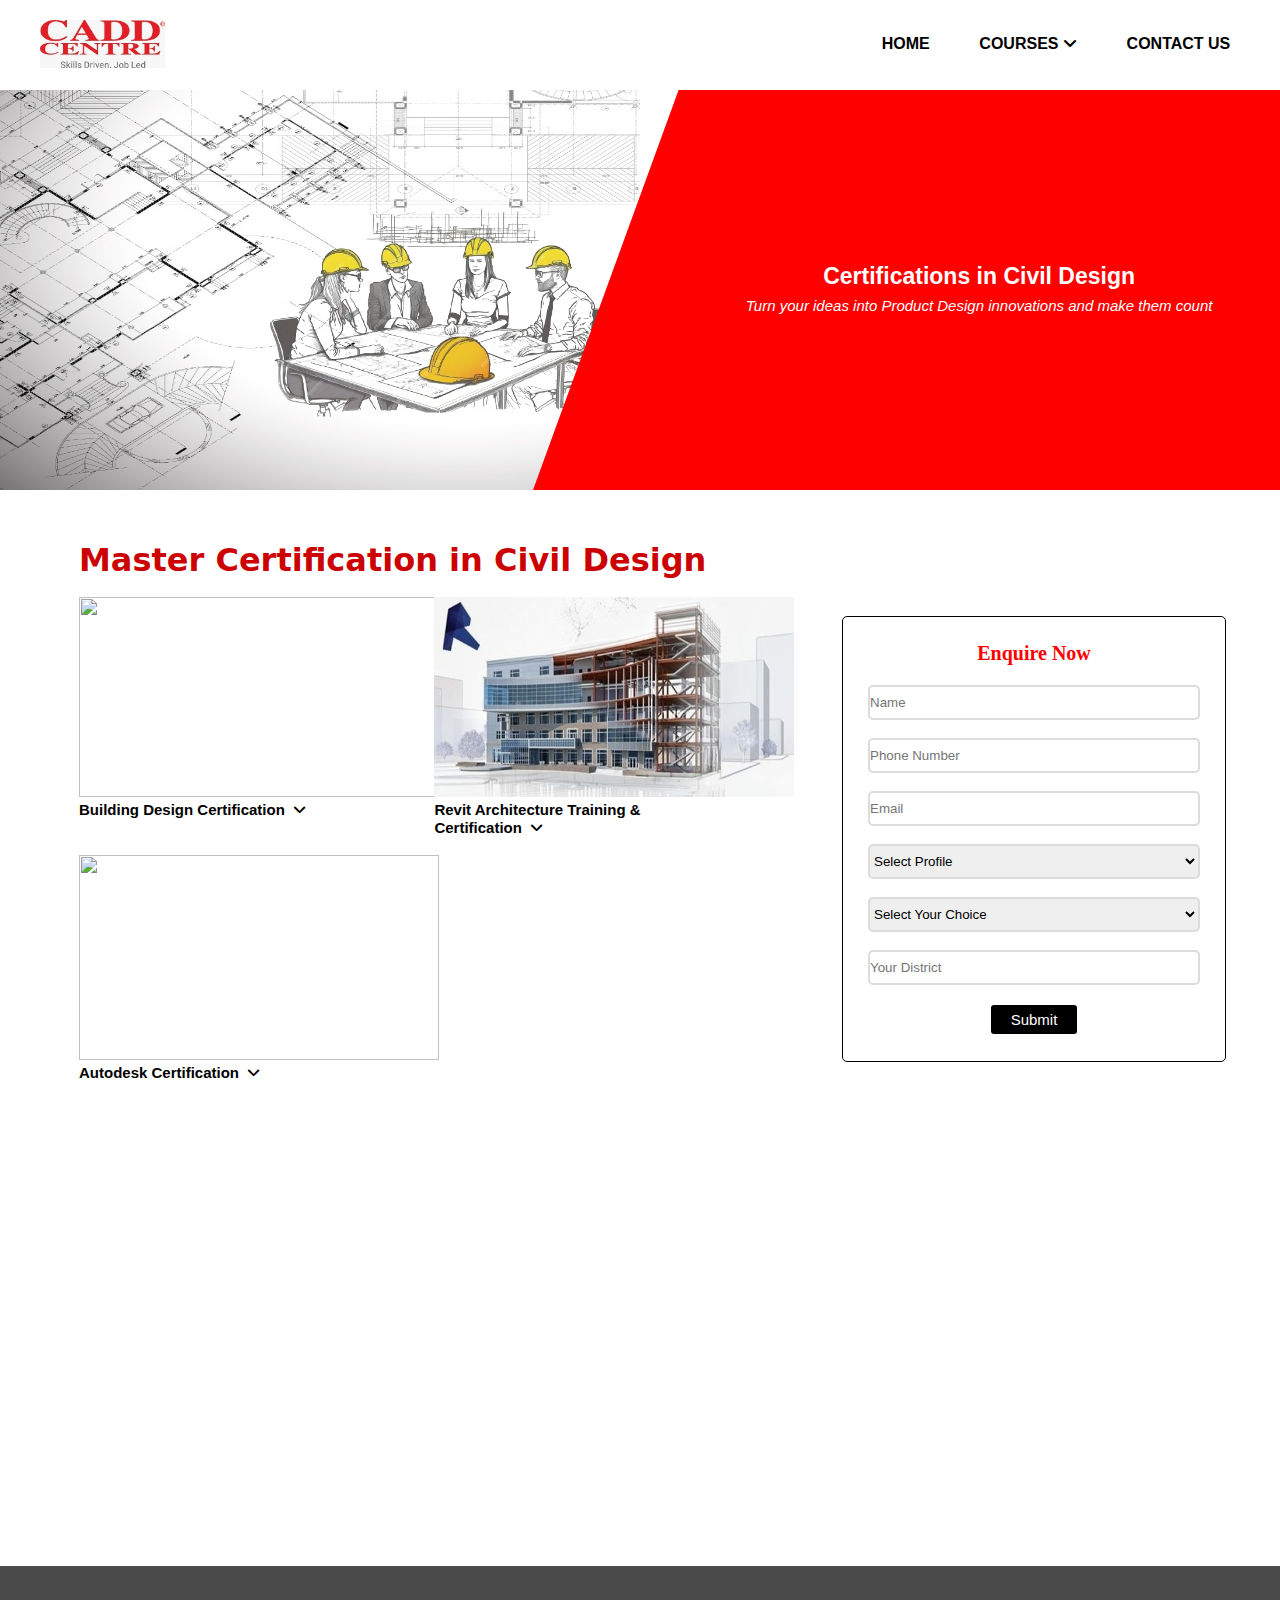
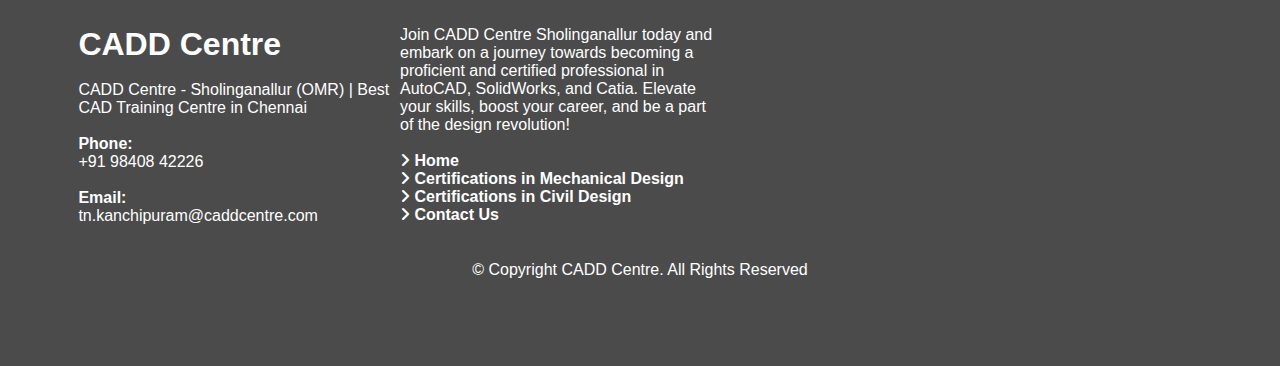
==== commit 586954ef: "cadd" ====
--- a/civil.html
+++ b/civil.html
@@ -14,7 +14,7 @@
     <!-- <script src="jquery-3.7.1.min.js"></script> -->
 
     <!-- external css -->
-    <link rel="stylesheet" href="style/civil.css" />
+    <link rel="stylesheet" href="style/civil.css">
 
     <!-- JavaScript link  -->
     <meta name="viewport" content="width=device-width, initial-scale=1.0" />
@@ -86,53 +86,83 @@
         <div class="left-c">
             <div class="container-box  cb-1" id="d1">
                 <h1>Master Certification in Civil Design</h1><br>
-                <ul id="ul0">
-                    <li>
-                        <p>Revit Architecture Training & Certification</p>
-                        <span class="span0">Enroll in our comprehensive Revit Architecture Training & Certification
-                            Course to master essential skills in building information modeling (BIM). Explore the latest
-                            features of Revit, learn efficient design workflows, and gain hands-on experience in
-                            creating architectural designs. Our expert instructors will guide you through the course,
-                            ensuring you acquire the knowledge needed for certification. Elevate your career in
-                            architecture with an emphasis on the synergy between BIM and CAD/CAM principles by joining
-                            our program. Enroll now and unlock a world of opportunities in the realm of building design
-                            and construction.</span>
-                    </li><br>
-                    <li>
-                        <p>Building Design Certification</p>
-                        <span class="span0">Enroll in our Building Design Certification Course to master the principles
-                            of architectural excellence integrated with CAD/CAM. Learn essential skills in spatial
-                            planning, sustainability, and innovative design concepts. Our comprehensive program, led by
-                            industry experts, covers everything from conceptualization to execution. Gain hands-on
-                            experience and receive a globally recognized certification upon completion. Elevate your
-                            career in architecture and make a lasting impact on the built environment. Enroll now to
-                            shape the future of design!</span>
-                    </li><br>
-                    <li>
-                        <p>Autodesk Certification</p>
-                        <span class="span0">Explore Autodesk Certification courses to enhance your skills and boost your
-                            career. Our comprehensive programs cover essential Autodesk software, providing hands-on
-                            training on CAD and CAM applications like AutoCAD, Revit, and more. Gain industry-recognized
-                            certification, validating your proficiency in this powerful design and engineering
-                            applications. Elevate your expertise and open doors to exciting opportunities in
-                            architecture, engineering, and design. Enroll now to master Autodesk software and become a
-                            certified professional in the rapidly evolving world of digital design and
-                            engineering.</span>
-                    </li><br>
-                    <li>
-                        <p>BIM Certification</p>
-                        <span class="span0">BIM stands for Building Information Modeling. It is a digital representation
-                            of the physical and functional characteristics of a building or infrastructure. It deals
-                            with the creation of 3D models that contain all the necessary information about a building,
-                            including its geometry, materials, systems, and performance data. The courses offered under
-                            the Masters Certificate program in BIM introduce students to the principles and practices of
-                            arriving at a comprehensive view of the entire building lifecycle, from design and
-                            construction to operation and maintenance using BIM software.</span>
-                    </li>
-
-                </ul>
-            </div>
-        </div>
+
+                <div class="d6">
+                    <div id="d07">
+                        <div id="d007">
+                            <img src="image/building3.webp" alt="" height="200px" width="360px"><br>
+                            <span class="sp01" id="sp001">Building Design Certification&nbsp;&nbsp;<i
+                                    class="fa fa-angle-down" aria-hidden="true"></i></span>
+                        </div>
+                        <div id="d0007">
+                            <span class="sp02">
+                                Enroll in our Building Design Certification Course to master the principles of
+                                architectural excellence integrated with CAD/CAM. Learn essential skills in spatial
+                                planning, sustainability, and innovative design concepts. Our comprehensive program, led
+                                by industry experts, covers everything from conceptualization to execution. Elevate your
+                                career in designing with an emphasis on the synergy between BIM and CAD/CAM principles
+                                by joining our program. Gain hands-on experience and receive a globally recognized
+                                certification upon completion. Elevate your career in architecture and make a lasting
+                                impact on the built environment. Enroll now to shape the future of design!
+                            </span>
+                        </div>
+                    </div><br>
+
+
+                    <div id="d06">
+                        <div id="d006">
+                            <img src="image/revit2.jpeg" alt="" height="200px" width="360px"><br>
+                            <span class="sp01" id="sp002">Revit Architecture Training & Certification&nbsp;&nbsp;<i
+                                    class="fa fa-angle-down" aria-hidden="true"></i></span>
+                        </div>
+                        <div id="d0006">
+                            <span class="sp02">
+                                Enroll in our comprehensive Revit Architecture Training & Certification
+                                Course to master essential skills in building information modeling (BIM). Explore the
+                                latest
+                                features of Revit, learn efficient design workflows, and gain hands-on experience in
+                                creating architectural designs. Our expert instructors will guide you through the
+                                course,
+                                ensuring you acquire the knowledge needed for certification. Elevate your career in
+                                architecture with an emphasis on the synergy between BIM and CAD/CAM principles by
+                                joining
+                                our program. Enroll now and unlock a world of opportunities in the realm of building
+                                design
+                                and construction.
+                            </span>
+                        </div>
+                    </div>
+                </div> <br>
+
+                <div class="d7">
+                    <div id="d08">
+                        <div id="d008">
+                            <img src="image/autodesk2.webp" alt="" height="205px" width="360px"><br>
+                            <span class="sp01" id="sp003">Autodesk Certification&nbsp;&nbsp;<i class="fa fa-angle-down"
+                                    aria-hidden="true"></i></span>
+                        </div>
+                        <div id="d0008">
+                            <span class="sp02">
+                                Explore Autodesk Certification courses to enhance your skills and boost your
+                                career. Our comprehensive programs cover essential Autodesk software, providing hands-on
+                                training on CAD and CAM applications like AutoCAD, Revit, and more. Gain
+                                industry-recognized
+                                certification, validating your proficiency in this powerful design and engineering
+                                applications. Elevate your expertise and open doors to exciting opportunities in
+                                architecture, engineering, and design. Enroll now to master Autodesk software and become
+                                a
+                                certified professional in the rapidly evolving world of digital design and
+                                engineering.
+                            </span>
+                        </div>
+                    </div>
+
+                </div>
+
+
+            </div>
+        </div>
+
 
         <!-- Form -->
         <div class="form">
@@ -155,7 +185,6 @@
                     <option value="Expert Certification in Building Design">Building Design Certification</option>
                     <option value="Expert Certification in Interior Design">Autodesk Certification</option>
                 </select><br />
-                <input class="form-in" id="state" type="text" placeholder="Your State" class="inp1" required />&nbsp;
                 <input type="text" id="district" placeholder="Your District" class="inp1 form-in" required /><br />
 
                 <button type="submit" class="fs-btn" onclick="sendmail()">Submit</button>
@@ -267,6 +296,19 @@
         })
     })
 
+
+    // Content-----------------------------------------------
+    $(function () {
+        $("#sp001").click(function () {
+            $("#d0007").slideToggle();
+        })
+        $("#sp002").click(function () {
+            $("#d0006").slideToggle();
+        })
+        $("#sp003").click(function () {
+            $("#d0008").slideToggle();
+        })
+    })
 </script>
 
 </html>--- a/style/civil.css
+++ b/style/civil.css
@@ -3,6 +3,7 @@
   margin: 0;
   padding: 0;
   box-sizing: border-box;
+  scroll-behavior: smooth;
 }
 
 a {
@@ -170,6 +171,7 @@
 
 /* Content */
 .content {
+  margin-top: -120px;
   display: flex;
   justify-content: center;
   gap: 20px;
@@ -177,23 +179,11 @@
   width: 100%;
 }
 
-#d1 h1{
+#d1 h1 {
   font-family: system-ui, -apple-system, BlinkMacSystemFont, 'Segoe UI', Roboto, Oxygen, Ubuntu, Cantarell, 'Open Sans', 'Helvetica Neue', sans-serif;
   text-align: left;
-}
-
-#d1 #ul0 li{
-  list-style-type: none;
-}
-
-#d1 #ul0 p{
-  font-family: Impact, Haettenschweiler, 'Arial Narrow Bold', sans-serif;
-  font-size: 17px;
-}
-
-#d1 #ul0 .span0{
-  font-family: 'Segoe UI', Tahoma, Geneva, Verdana, sans-serif;
-  font-size: 13px;
+  padding-top: 100px;
+  color: #cc0202;
 }
 
 .content .left-c {
@@ -202,7 +192,56 @@
 }
 
 .content .form {
+  margin-top: 200px;
   width: 30%;
+}
+
+.d6,
+.d7 {
+  cursor: pointer;
+  display: flex;
+  width: 90%;
+  justify-content: space-between;
+}
+
+#d07 {
+  width: 45%;
+}
+
+#d06 {
+  width: 45%;
+}
+
+#d08 {
+  width: 45%;
+}
+
+
+#d0007,
+#d0006,
+#d0008 {
+  display: none;
+  /* box-shadow: 5px 2px 10px rgb(107, 107, 107);   */
+  padding: 10px;
+  text-align: justify;
+}
+
+.sp01 {
+  font-size: 15px;
+  font-family: 'Segoe UI', Tahoma, Geneva, Verdana, sans-serif;
+  font-weight: bold;
+}
+
+.sp01:hover {
+  color: #cc0202;
+  transition: 500ms;
+}
+
+.sp02 {
+  font-family: Arial, Helvetica, sans-serif;
+  font-style: italic;
+  font-weight: lighter;
+  font-size: 12px;
 }
 
 /* --------------------------------------------------- */
@@ -215,7 +254,6 @@
 }
 
 .form form {
-  margin-top: 50px;
   border: 1px solid;
   border-radius: 5px;
   display: flex;
@@ -255,7 +293,7 @@
 
 /* Footer */
 #f00 {
-  margin-top: 0px;
+  margin-top: 500px;
   font-family: 'Segoe UI', Tahoma, Geneva, Verdana, sans-serif;
   width: 100%;
   height: 400px;
@@ -466,9 +504,9 @@
 /* --------------------------------------------------- */
 
 /* Content */
-@media screen and (max-width :600px) {
+@media screen and (max-width:600px) {
   .content {
-    margin-top: -50px;
+    margin-top: -140px;
     flex-direction: column;
     align-items: center;
     justify-content: center;
@@ -478,10 +516,12 @@
   }
 
   #d1 {
+    margin-top: -30px;
+    font-size: 15px;
     text-align: justify;
   }
 
-  #d1 h1{
+  #d1 h1 {
     text-align: center;
   }
 
@@ -491,6 +531,44 @@
 
   .container-box {
     padding: 20px !important;
+  }
+
+  .d6,
+  .d7 {
+    cursor: pointer;
+    display: block;
+    width: 100%;
+    margin-left: auto;
+    margin-right: auto;
+
+  }
+
+  #d06,
+  #d07,
+  #d08,
+  #d09 {
+    width: 100%;
+  }
+
+  #d007 img {
+    height: 150px;
+    width: auto;
+  }
+
+  #d006 img {
+    height: 135px;
+    width: auto;
+  }
+
+  #d008 img {
+    height: 115px;
+    width: auto;
+  }
+
+  #d006,
+  #d007,
+  #d008 {
+    text-align: center;
   }
 
   .en {
@@ -500,7 +578,7 @@
   }
 
   .form {
-    margin-top: -50px;
+    margin-top: -100px;
     width: 90% !important;
   }
 
@@ -522,6 +600,21 @@
   .fs-btn:hover {
     background-color: red !important;
   }
+
+
+  .sp01 {
+    font-size: 12px;
+    font-family: 'Segoe UI', Tahoma, Geneva, Verdana, sans-serif;
+    font-weight: bold;
+    text-align: center;
+  }
+
+  .sp02 {
+    font-family: Arial, Helvetica, sans-serif;
+    font-style: italic;
+    font-weight: lighter;
+    font-size: 11px;
+  }
 }
 
 /* --------------------------------------------------- */
@@ -529,6 +622,7 @@
 /* Footer */
 @media screen and (max-width:600px) {
   #f00 {
+    margin-top: 0px;
     width: 100%;
     height: 650px;
   }
